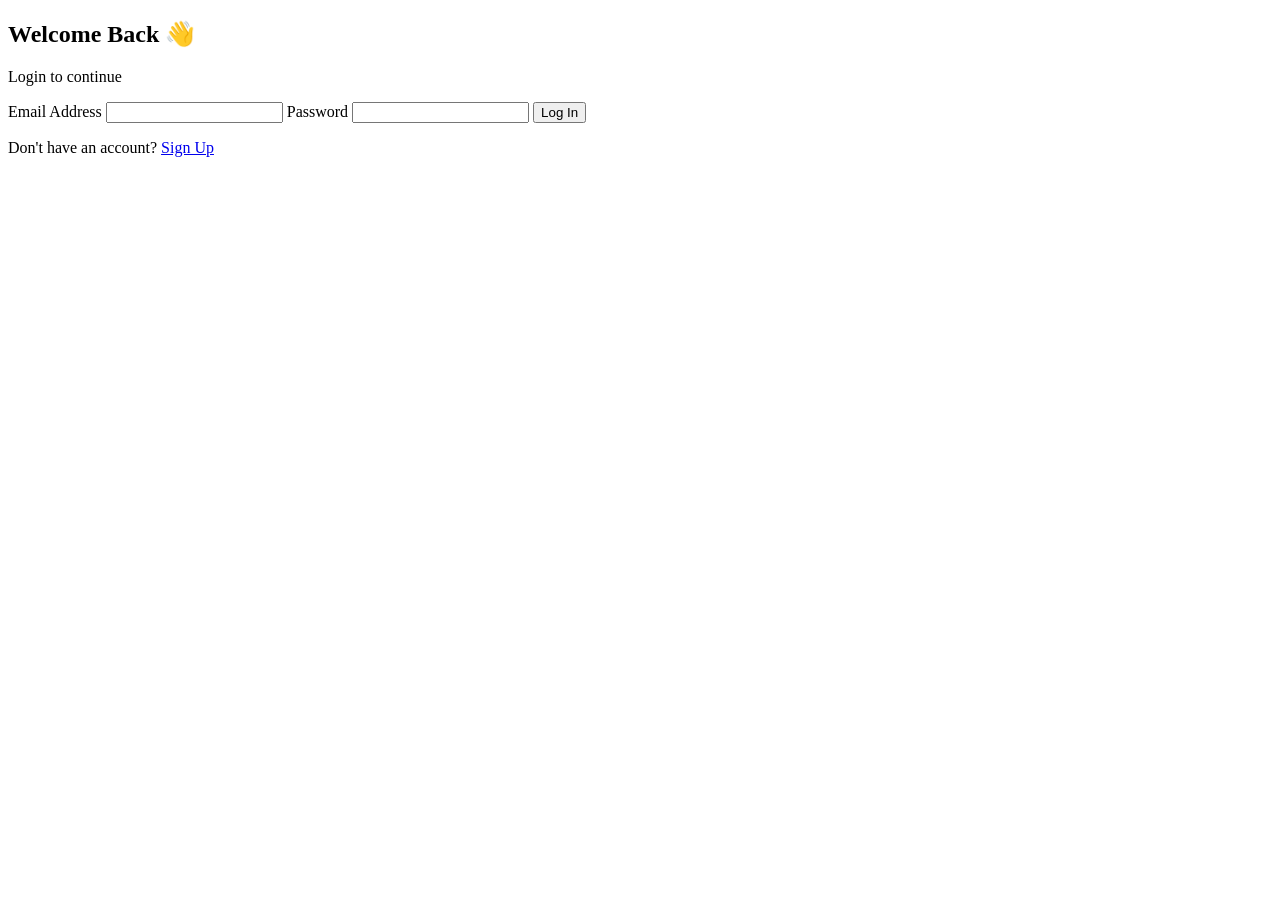
==== templates/login.html @ 6f261bb9 "Final UI + login signup changes" ====
<!DOCTYPE html>
<html>
<head>
<title>Login</title>
<link rel="stylesheet" href="{{ url_for('static', filename='style.css') }}">
</head>

<body class="light-body">

<div class="card">
  <h2>Welcome Back 👋</h2>
  <p class="sub">Login to continue</p>

  <form action="/login" method="POST">
    <label>Email Address</label>
    <input type="email" name="email" required>

    <label>Password</label>
    <input type="password" name="password" required>

    <button class="btn">Log In</button>
  </form>

  <p class="bottom-text">
    Don't have an account? <a href="/signup" class="link">Sign Up</a>
  </p>
</div>

</body>
</html>
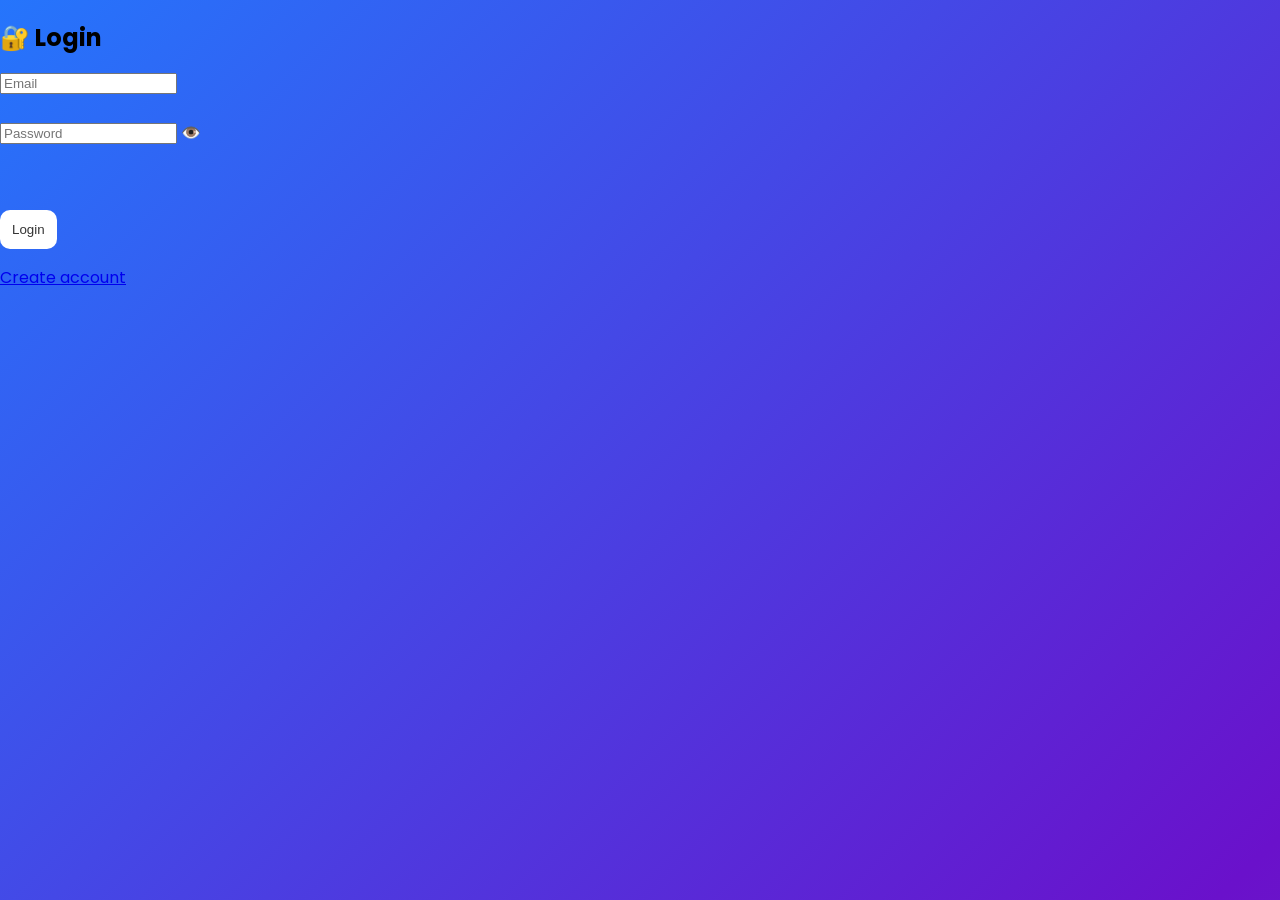
==== commit fbd7ba39: "ready for deployment wq" ====
--- a/templates/login.html
+++ b/templates/login.html
@@ -2,29 +2,35 @@
 <html>
 <head>
 <title>Login</title>
-<link rel="stylesheet" href="{{ url_for('static', filename='style.css') }}">
+<link rel="stylesheet" href="/static/style.css">
 </head>
+<body>
 
-<body class="light-body">
+<div class="auth-container">
+<form method="POST">
 
-<div class="card">
-  <h2>Welcome Back 👋</h2>
-  <p class="sub">Login to continue</p>
+<h2>🔐 Login</h2>
 
-  <form action="/login" method="POST">
-    <label>Email Address</label>
-    <input type="email" name="email" required>
+<input type="email" name="email" placeholder="Email" required><br><br>
 
-    <label>Password</label>
-    <input type="password" name="password" required>
+<div class="password-box">
+<input type="password" id="password" name="password" placeholder="Password" required>
+<span class="toggle-btn" onclick="togglePassword()">👁️</span>
+</div><br><br>
 
-    <button class="btn">Log In</button>
-  </form>
+<button type="submit">Login</button>
 
-  <p class="bottom-text">
-    Don't have an account? <a href="/signup" class="link">Sign Up</a>
-  </p>
+<p><a href="/signup">Create account</a></p>
+
+</form>
 </div>
+
+<script>
+function togglePassword() {
+let pass = document.getElementById("password");
+pass.type = pass.type === "password" ? "text" : "password";
+}
+</script>
 
 </body>
 </html>
--- a/static/style.css
+++ b/static/style.css
@@ -0,0 +1,117 @@
+/* Google Font */
+@import url('https://fonts.googleapis.com/css2?family=Poppins:wght@300;400;600&display=swap');
+
+/* General */
+body {
+    font-family: 'Poppins', sans-serif;
+    margin: 0;
+    background: linear-gradient(-45deg, #667eea, #764ba2, #6a11cb, #2575fc);
+    background-size: 400% 400%;
+    animation: gradientBG 10s ease infinite;
+}
+
+/* Background animation */
+@keyframes gradientBG {
+    0% { background-position: 0% 50%; }
+    50% { background-position: 100% 50%; }
+    100% { background-position: 0% 50%; }
+}
+
+/* Header */
+.header {
+    color: white;
+    padding: 20px;
+    text-align: center;
+    font-size: 24px;
+    font-weight: 600;
+    letter-spacing: 1px;
+}
+
+/* Glass Container */
+.container {
+    width: 50%;
+    margin: 40px auto;
+    padding: 30px;
+    border-radius: 20px;
+
+    background: rgba(255, 255, 255, 0.15);
+    backdrop-filter: blur(15px);
+    box-shadow: 0px 10px 40px rgba(0,0,0,0.2);
+
+    color: white;
+}
+
+/* Title */
+h2 {
+    margin-bottom: 15px;
+}
+
+/* Textarea */
+textarea {
+    width: 100%;
+    height: 140px;
+    padding: 12px;
+    border-radius: 12px;
+    border: none;
+    outline: none;
+    font-size: 14px;
+    resize: none;
+}
+
+/* Character counter */
+.char-count {
+    text-align: right;
+    font-size: 12px;
+    margin-top: 5px;
+    opacity: 0.8;
+}
+
+/* Buttons */
+.button-group {
+    display: flex;
+    gap: 10px;
+}
+
+button {
+    margin-top: 15px;
+    padding: 12px;
+    flex: 1;
+    border: none;
+    background: #ffffff;
+    color: #333;
+    border-radius: 10px;
+    cursor: pointer;
+    font-weight: 500;
+    transition: 0.3s;
+}
+
+button:hover {
+    background: #ddd;
+}
+
+/* Result */
+.result {
+    margin-top: 25px;
+    display: none;
+    text-align: center;
+}
+
+/* Progress Bar */
+.progress-bar {
+    height: 22px;
+    background: rgba(255,255,255,0.3);
+    border-radius: 20px;
+    overflow: hidden;
+    margin-top: 15px;
+}
+
+.progress {
+    height: 100%;
+    width: 0%;
+    background: linear-gradient(90deg, #00c6ff, #0072ff);
+    text-align: center;
+    line-height: 22px;
+    color: white;
+    border-radius: 20px;
+    transition: width 1s ease-in-out;
+}
